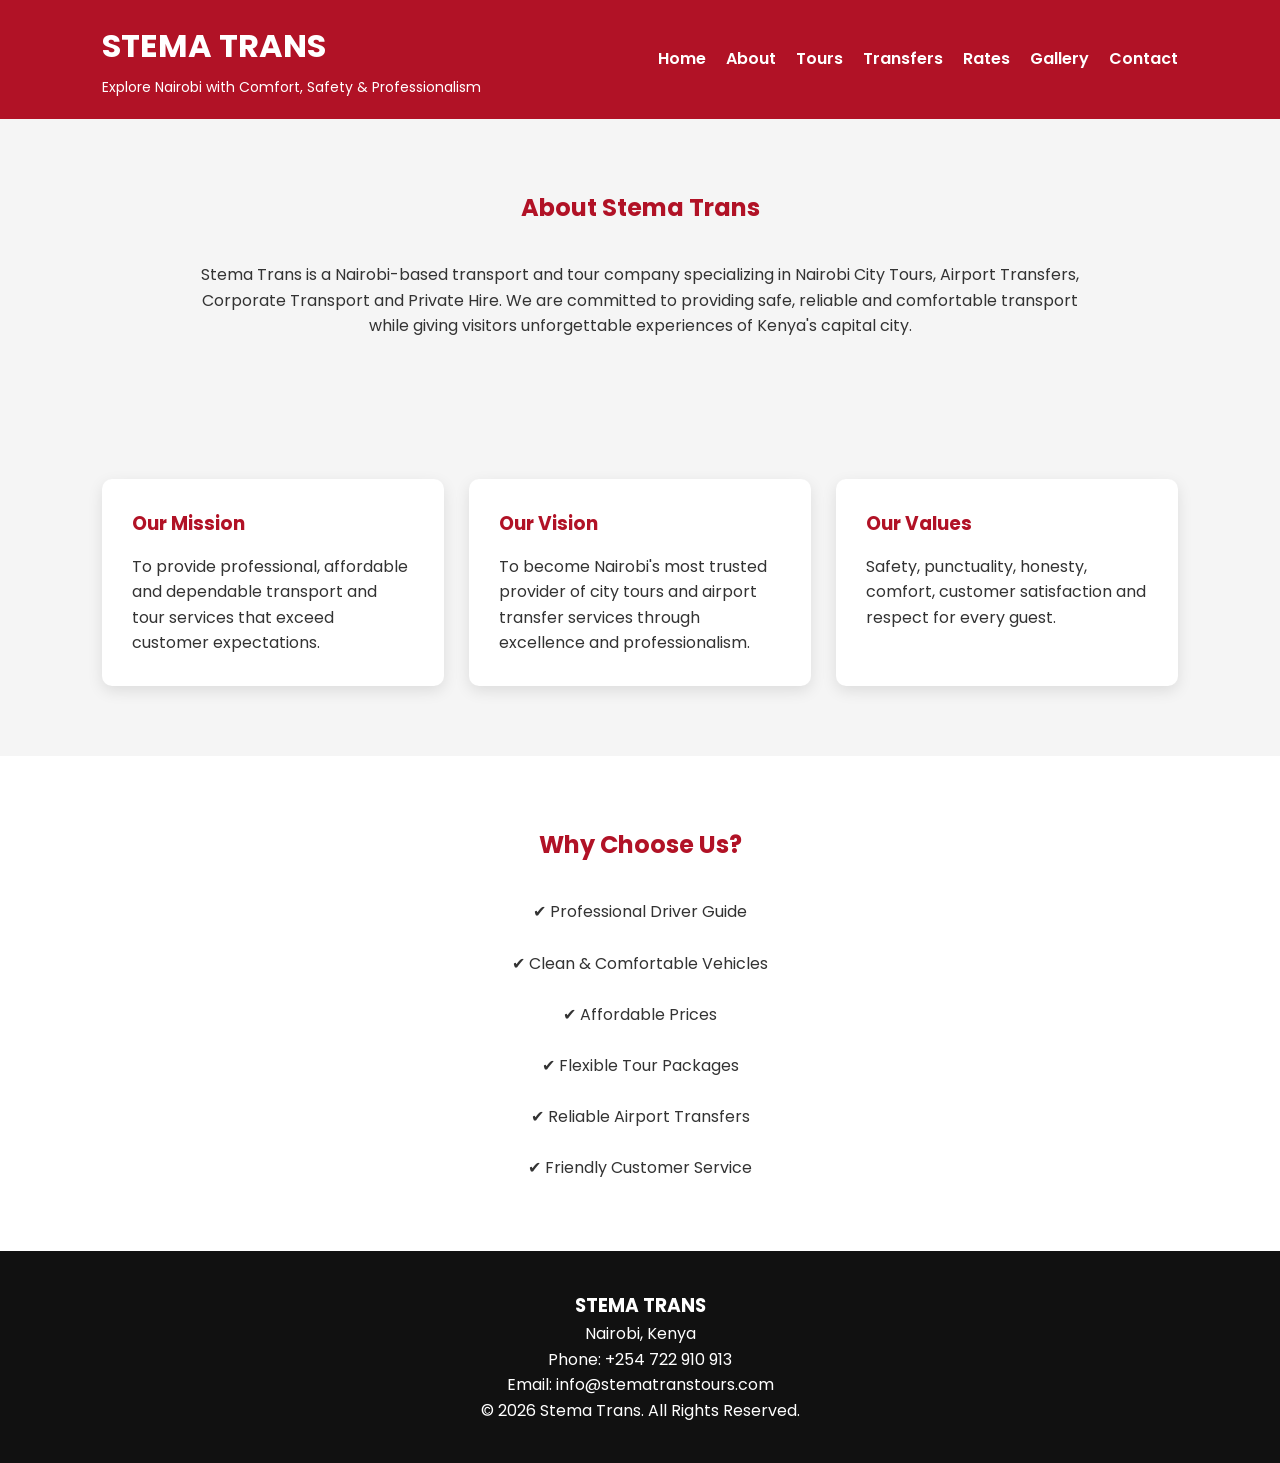
==== about.html @ b0067856 "Add About page for Stema Trans This file contains the HTML structure for the About page of Stema Tra" ====
<!DOCTYPE html>
<html lang="en">

<head>

<meta charset="UTF-8">
<meta name="viewport" content="width=device-width, initial-scale=1.0">

<title>About Stema Trans</title>

<link rel="stylesheet" href="css/style.css">

<link href="https://fonts.googleapis.com/css2?family=Poppins:wght@300;400;600;700&display=swap" rel="stylesheet">

</head>

<body>

<header>

<div class="logo">

<h1>STEMA TRANS</h1>

<p>Explore Nairobi with Comfort, Safety & Professionalism</p>

</div>

<nav>

<a href="index.html">Home</a>

<a href="about.html">About</a>

<a href="tours.html">Tours</a>

<a href="transfers.html">Transfers</a>

<a href="rates.html">Rates</a>

<a href="gallery.html">Gallery</a>

<a href="contact.html">Contact</a>

</nav>

</header>

<section>

<h2>About Stema Trans</h2>

<p style="text-align:center;max-width:900px;margin:auto;">

Stema Trans is a Nairobi-based transport and tour company specializing in Nairobi City Tours, Airport Transfers, Corporate Transport and Private Hire. We are committed to providing safe, reliable and comfortable transport while giving visitors unforgettable experiences of Kenya's capital city.

</p>

</section>

<section>

<div class="cards">

<div class="card">

<h3>Our Mission</h3>

<p>

To provide professional, affordable and dependable transport and tour services that exceed customer expectations.

</p>

</div>

<div class="card">

<h3>Our Vision</h3>

<p>

To become Nairobi's most trusted provider of city tours and airport transfer services through excellence and professionalism.

</p>

</div>

<div class="card">

<h3>Our Values</h3>

<p>

Safety, punctuality, honesty, comfort, customer satisfaction and respect for every guest.

</p>

</div>

</div>

</section>

<section class="welcome">

<h2>Why Choose Us?</h2>

<p>

✔ Professional Driver Guide<br><br>

✔ Clean & Comfortable Vehicles<br><br>

✔ Affordable Prices<br><br>

✔ Flexible Tour Packages<br><br>

✔ Reliable Airport Transfers<br><br>

✔ Friendly Customer Service

</p>

</section>

<footer>

<h3>STEMA TRANS</h3>

<p>Nairobi, Kenya</p>

<p>Phone: +254 722 910 913</p>

<p>Email: info@stematranstours.com</p>

<p>© 2026 Stema Trans. All Rights Reserved.</p>

</footer>

</body>

</html>
---- css/style.css ----
*{
margin:0;
padding:0;
box-sizing:border-box;
font-family:'Poppins',sans-serif;
}

body{
background:#f5f5f5;
color:#333;
line-height:1.6;
}

header{
background:#b11226;
color:white;
display:flex;
justify-content:space-between;
align-items:center;
padding:20px 8%;
flex-wrap:wrap;
position:sticky;
top:0;
z-index:1000;
}

.logo h1{
font-size:32px;
}

.logo p{
font-size:14px;
margin-top:5px;
}

nav{
display:flex;
gap:20px;
flex-wrap:wrap;
}

nav a{
color:white;
text-decoration:none;
font-weight:600;
transition:.3s;
}

nav a:hover{
color:#ffd54f;
}

.hero{
height:90vh;
background:linear-gradient(rgba(0,0,0,.55),rgba(0,0,0,.55)),
url("../images/hero.jpg");
background-size:cover;
background-position:center;
display:flex;
justify-content:center;
align-items:center;
text-align:center;
padding:20px;
}

.hero-text{
color:white;
max-width:700px;
}

.hero-text h2{
font-size:52px;
margin-bottom:20px;
}

.hero-text p{
font-size:20px;
margin-bottom:30px;
}

.btn{
display:inline-block;
background:#b11226;
color:white;
padding:15px 35px;
text-decoration:none;
border-radius:5px;
font-weight:bold;
transition:.3s;
}

.btn:hover{
background:#222;
}

section{
padding:70px 8%;
}

section h2{
text-align:center;
margin-bottom:35px;
color:#b11226;
}

.cards{
display:grid;
grid-template-columns:repeat(auto-fit,minmax(280px,1fr));
gap:25px;
}

.card{
background:white;
padding:30px;
border-radius:10px;
box-shadow:0 5px 15px rgba(0,0,0,.1);
transition:.3s;
}

.card:hover{
transform:translateY(-8px);
}

.card h3{
color:#b11226;
margin-bottom:15px;
}

.welcome{
text-align:center;
background:white;
}

.cta{
background:#222;
color:white;
text-align:center;
}

.cta h2{
color:white;
}

.cta p{
margin-bottom:25px;
}

footer{
background:#111;
color:white;
text-align:center;
padding:40px 20px;
}

@media(max-width:768px){

header{
flex-direction:column;
text-align:center;
}

nav{
margin-top:15px;
justify-content:center;
}

.hero-text h2{
font-size:34px;
}

.hero-text p{
font-size:17px;
}

section{
padding:50px 20px;
}

}
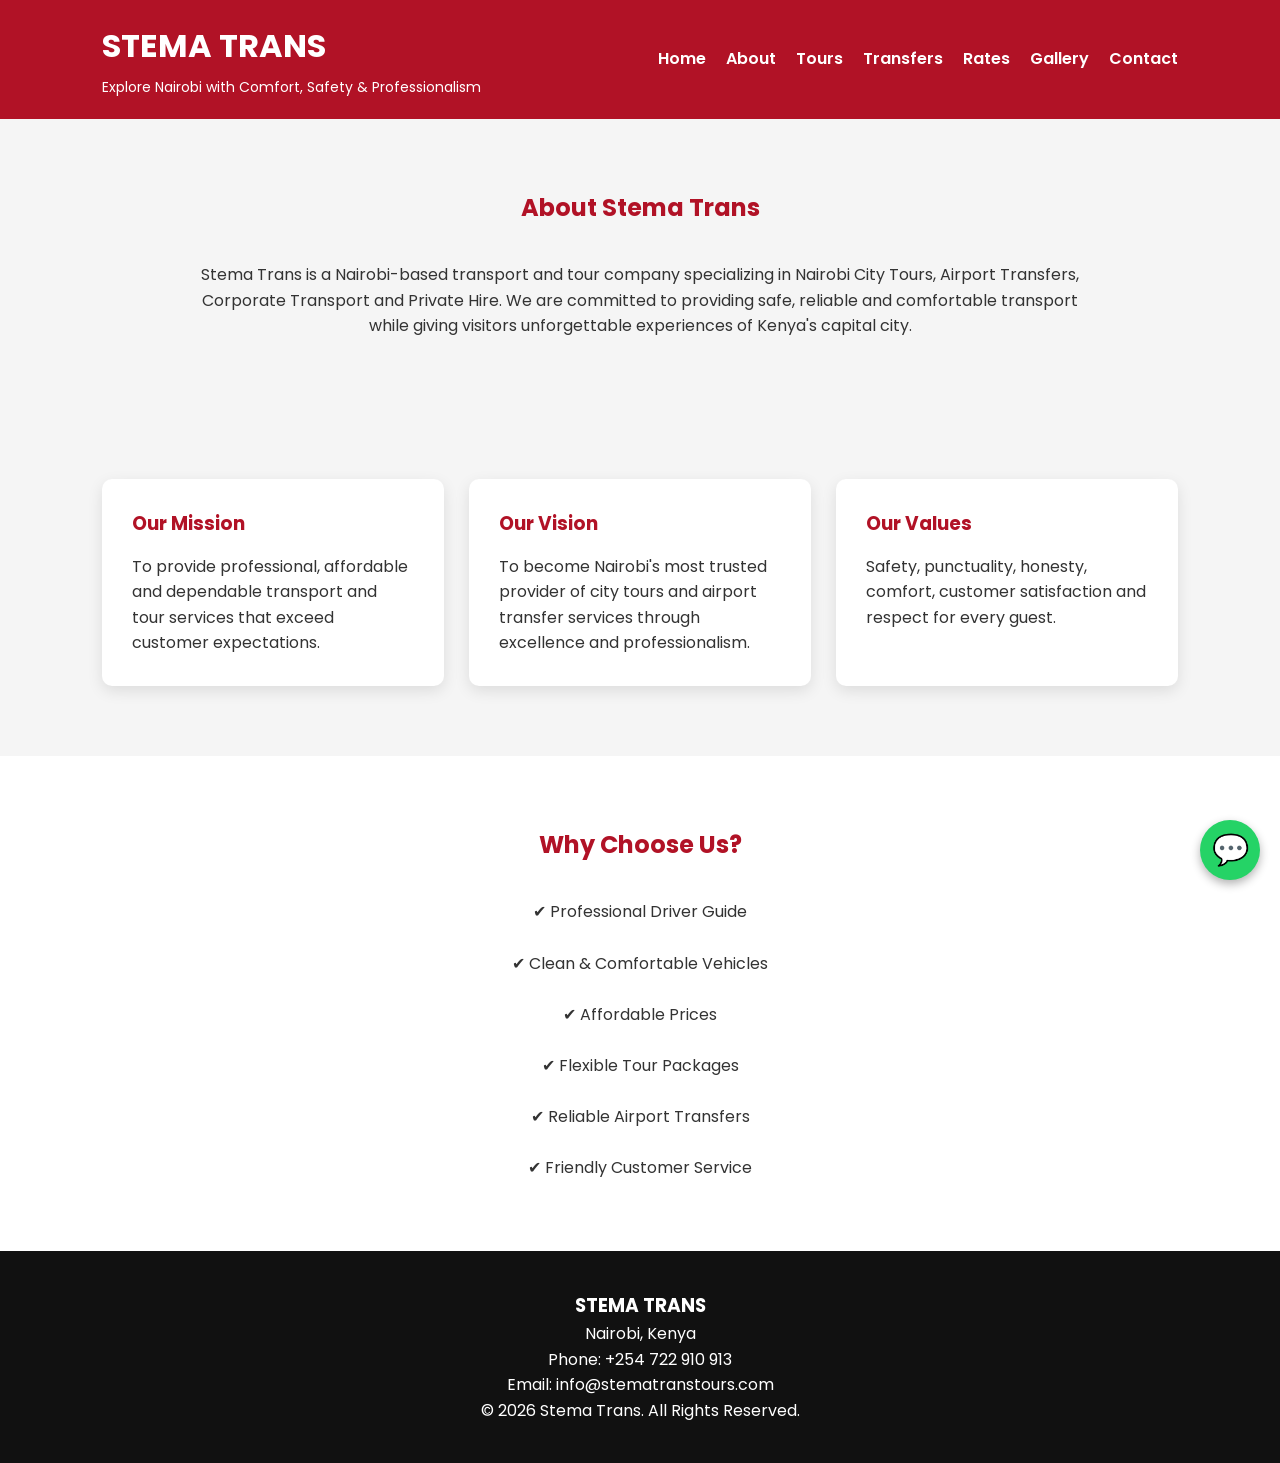
==== commit 40ecbb01: "Add WhatsApp chat link to about.html" ====
--- a/about.html
+++ b/about.html
@@ -137,6 +137,10 @@
 <p>© 2026 Stema Trans. All Rights Reserved.</p>
 
 </footer>
+  <a href="https://wa.me/254722910913" class="whatsapp-float" target="_blank" title="Chat with us on WhatsApp">
+💬
+</a>
+  <script src="js/script.js"></script>
 
 </body>
 
--- a/css/style.css
+++ b/css/style.css
@@ -178,3 +178,27 @@
 }
 
 }
+/* Floating WhatsApp Button */
+
+.whatsapp-float{
+position:fixed;
+bottom:20px;
+right:20px;
+background:#25D366;
+color:white;
+width:60px;
+height:60px;
+border-radius:50%;
+display:flex;
+justify-content:center;
+align-items:center;
+font-size:30px;
+text-decoration:none;
+box-shadow:0 4px 10px rgba(0,0,0,.3);
+z-index:999;
+transition:.3s;
+}
+
+.whatsapp-float:hover{
+transform:scale(1.1);
+}
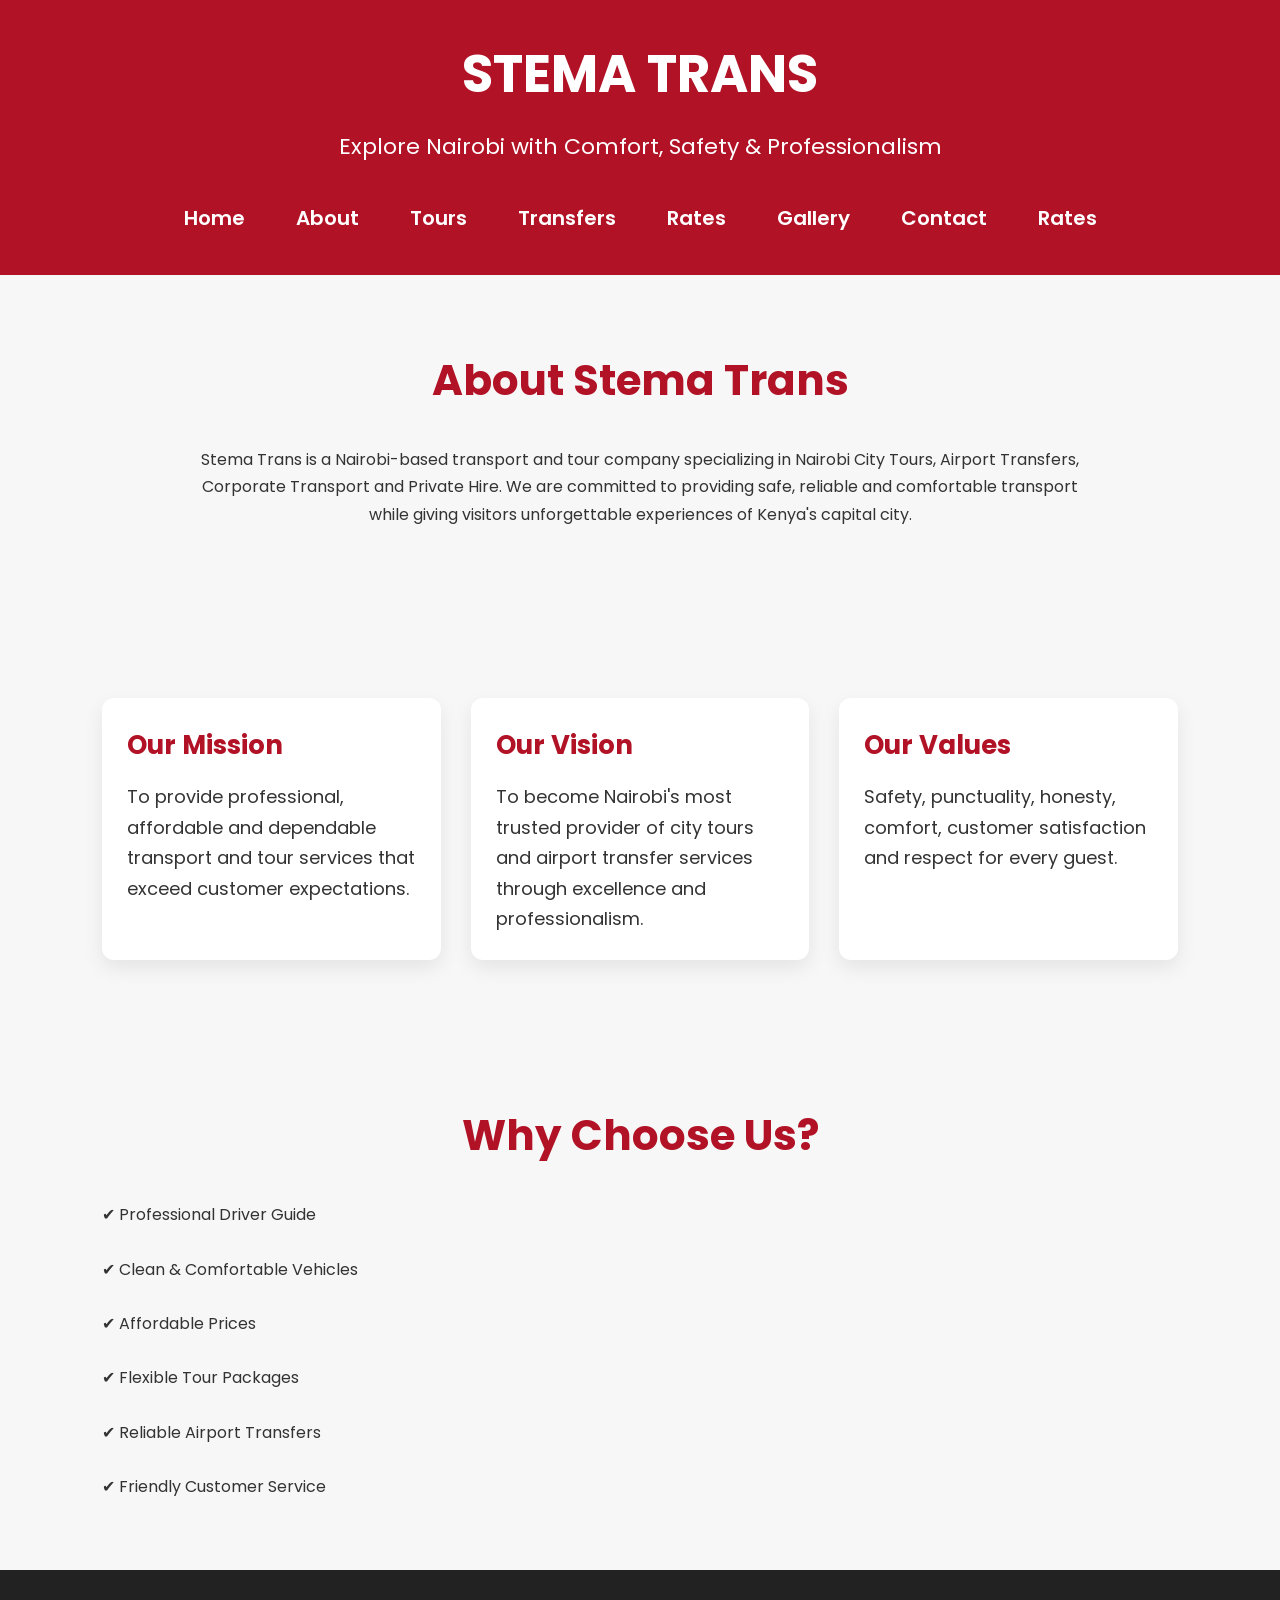
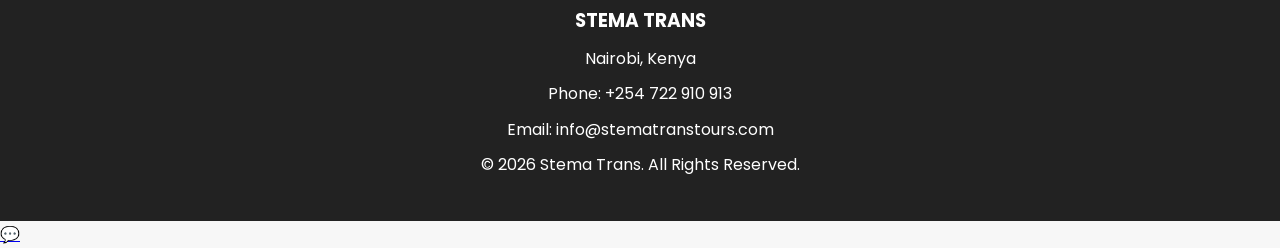
==== commit 49475a3f: "Fix navigation links in about.html" ====
--- a/about.html
+++ b/about.html
@@ -40,8 +40,8 @@
 
 <a href="gallery.html">Gallery</a>
 
-<a href="contact.html">Contact</a>
-
+<a href="contact.html">Contact</a>  
+<a href="rates.html">Rates</a>
 </nav>
 
 </header>
--- a/css/style.css
+++ b/css/style.css
@@ -1,97 +1,110 @@
-
 *{
 margin:0;
 padding:0;
 box-sizing:border-box;
+}
+
+body{
 font-family:'Poppins',sans-serif;
-}
-
-body{
-background:#f5f5f5;
+background:#f7f7f7;
 color:#333;
-line-height:1.6;
+line-height:1.7;
 }
 
 header{
 background:#b11226;
-color:white;
+color:#fff;
+padding:30px 20px;
+text-align:center;
+}
+
+.logo h1{
+font-size:52px;
+font-weight:700;
+margin-bottom:10px;
+}
+
+.logo p{
+font-size:22px;
+}
+
+nav{
+margin-top:25px;
 display:flex;
-justify-content:space-between;
-align-items:center;
-padding:20px 8%;
+justify-content:center;
 flex-wrap:wrap;
-position:sticky;
-top:0;
-z-index:1000;
-}
-
-.logo h1{
-font-size:32px;
-}
-
-.logo p{
-font-size:14px;
-margin-top:5px;
-}
-
-nav{
-display:flex;
-gap:20px;
-flex-wrap:wrap;
+gap:15px;
 }
 
 nav a{
-color:white;
+color:#fff;
 text-decoration:none;
 font-weight:600;
+font-size:20px;
+padding:10px 18px;
+border-radius:6px;
 transition:.3s;
 }
 
 nav a:hover{
-color:#ffd54f;
+background:#fff;
+color:#b11226;
 }
 
 .hero{
-height:90vh;
-background:linear-gradient(rgba(0,0,0,.55),rgba(0,0,0,.55)),
-url("../images/hero.jpg");
+height:85vh;
+background:url("../images/hero.jpg") center center;
 background-size:cover;
-background-position:center;
+background-repeat:no-repeat;
 display:flex;
 justify-content:center;
 align-items:center;
-text-align:center;
+position:relative;
+}
+
+.hero::before{
+content:"";
+position:absolute;
+top:0;
+left:0;
+width:100%;
+height:100%;
+background:rgba(0,0,0,.55);
+}
+
+.hero-content{
+position:relative;
+z-index:2;
+text-align:center;
+color:#fff;
+max-width:800px;
 padding:20px;
 }
 
-.hero-text{
-color:white;
-max-width:700px;
-}
-
-.hero-text h2{
-font-size:52px;
+.hero-content h2{
+font-size:58px;
 margin-bottom:20px;
 }
 
-.hero-text p{
-font-size:20px;
-margin-bottom:30px;
+.hero-content p{
+font-size:24px;
+margin-bottom:35px;
 }
 
 .btn{
 display:inline-block;
 background:#b11226;
-color:white;
-padding:15px 35px;
+color:#fff;
 text-decoration:none;
-border-radius:5px;
-font-weight:bold;
+padding:16px 36px;
+border-radius:8px;
+font-weight:700;
+font-size:18px;
 transition:.3s;
 }
 
 .btn:hover{
-background:#222;
+background:#870d1c;
 }
 
 section{
@@ -100,21 +113,30 @@
 
 section h2{
 text-align:center;
-margin-bottom:35px;
+font-size:42px;
 color:#b11226;
+margin-bottom:30px;
+}
+
+.intro p{
+font-size:20px;
+text-align:center;
+max-width:900px;
+margin:auto;
 }
 
 .cards{
 display:grid;
 grid-template-columns:repeat(auto-fit,minmax(280px,1fr));
-gap:25px;
+gap:30px;
+margin-top:30px;
 }
 
 .card{
-background:white;
-padding:30px;
-border-radius:10px;
-box-shadow:0 5px 15px rgba(0,0,0,.1);
+background:#fff;
+padding:25px;
+border-radius:12px;
+box-shadow:0 8px 20px rgba(0,0,0,.08);
 transition:.3s;
 }
 
@@ -125,80 +147,187 @@
 .card h3{
 color:#b11226;
 margin-bottom:15px;
-}
-
-.welcome{
-text-align:center;
-background:white;
+font-size:26px;
+}
+
+.card p{
+font-size:18px;
+}
+
+.card img{
+width:100%;
+height:220px;
+object-fit:cover;
+border-radius:10px;
+margin-bottom:15px;
+}
+
+.fleet{
+background:#f2f2f2;
 }
 
 .cta{
+background:#b11226;
+color:#fff;
+text-align:center;
+}
+
+.cta h2{
+color:#fff;
+}
+
+.cta p{
+font-size:20px;
+margin-bottom:25px;
+}
+
+.cta .btn{
+background:#fff;
+color:#b11226;
+}
+
+.cta .btn:hover{
+background:#eeeeee;
+}
+
+footer{
 background:#222;
-color:white;
-text-align:center;
-}
-
-.cta h2{
-color:white;
-}
-
-.cta p{
-margin-bottom:25px;
-}
-
-footer{
-background:#111;
-color:white;
-text-align:center;
-padding:40px 20px;
-}
-
-@media(max-width:768px){
-
-header{
-flex-direction:column;
-text-align:center;
-}
-
-nav{
-margin-top:15px;
-justify-content:center;
-}
-
-.hero-text h2{
-font-size:34px;
-}
-
-.hero-text p{
-font-size:17px;
-}
-
-section{
-padding:50px 20px;
-}
-
-}
-/* Floating WhatsApp Button */
-
-.whatsapp-float{
+color:#fff;
+text-align:center;
+padding:35px 20px;
+}
+
+footer p{
+margin:8px 0;
+}
+
+.whatsapp{
 position:fixed;
 bottom:20px;
 right:20px;
-background:#25D366;
-color:white;
 width:60px;
 height:60px;
+background:#25D366;
+color:#fff;
 border-radius:50%;
 display:flex;
+align-items:center;
 justify-content:center;
-align-items:center;
 font-size:30px;
 text-decoration:none;
-box-shadow:0 4px 10px rgba(0,0,0,.3);
+box-shadow:0 6px 15px rgba(0,0,0,.25);
 z-index:999;
-transition:.3s;
-}
-
-.whatsapp-float:hover{
+}
+
+.whatsapp:hover{
 transform:scale(1.1);
 }
+
+@media(max-width:768px){
+
+.logo h1{
+font-size:38px;
+}
+
+.logo p{
+font-size:18px;
+}
+
+nav{
+gap:10px;
+}
+
+nav a{
+font-size:18px;
+padding:8px 12px;
+}
+
+.hero{
+height:70vh;
+}
+
+.hero-content h2{
+font-size:38px;
+}
+
+.hero-content p{
+font-size:20px;
+}
+
+section{
+padding:50px 6%;
+}
+
+section h2{
+font-size:34px;
+}
+
+.card img{
+height:180px;
+}
+
+.btn{
+width:100%;
+max-width:320px;
+text-align:center;
+}
+}
+/* BOOKING FORM */
+
+.booking-form{
+    max-width:600px;
+    margin:30px auto;
+    display:flex;
+    flex-direction:column;
+    gap:15px;
+}
+
+.booking-form input,
+.booking-form select,
+.booking-form textarea{
+    width:100%;
+    padding:15px;
+    border:1px solid #ddd;
+    border-radius:8px;
+    font-size:16px;
+    font-family:inherit;
+}
+
+.booking-form input:focus,
+.booking-form select:focus,
+.booking-form textarea:focus{
+    outline:none;
+    border-color:#b11226;
+}
+
+.booking-form button{
+    background:#b11226;
+    color:#fff;
+    border:none;
+    padding:15px;
+    font-size:18px;
+    font-weight:bold;
+    border-radius:8px;
+    cursor:pointer;
+    transition:0.3s;
+}
+
+.booking-form button:hover{
+    background:#8d0e1f;
+}
+
+.cta{
+    background:#b11226;
+    color:#fff;
+    text-align:center;
+    padding:60px 20px;
+}
+
+.cta h2{
+    color:#fff;
+    margin-bottom:15px;
+}
+
+.cta p{
+    margin-bottom:30px;
+}
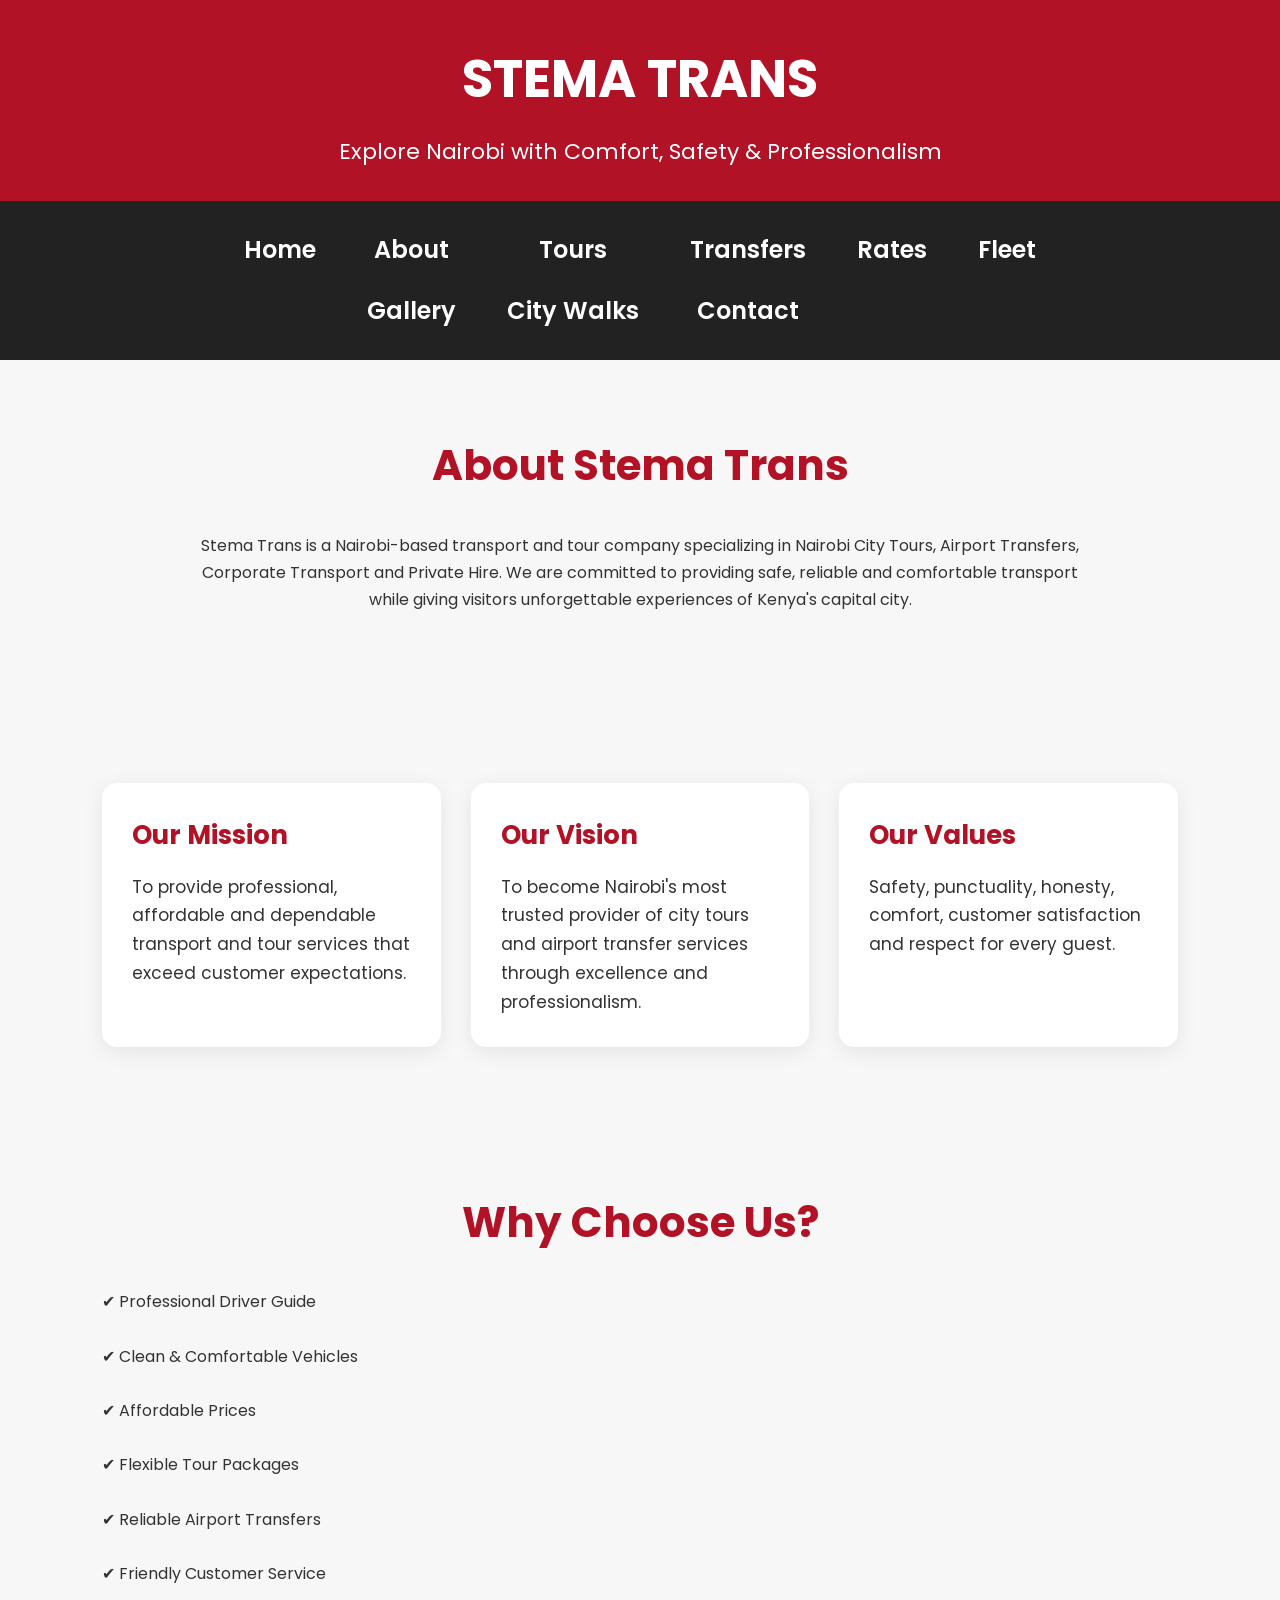
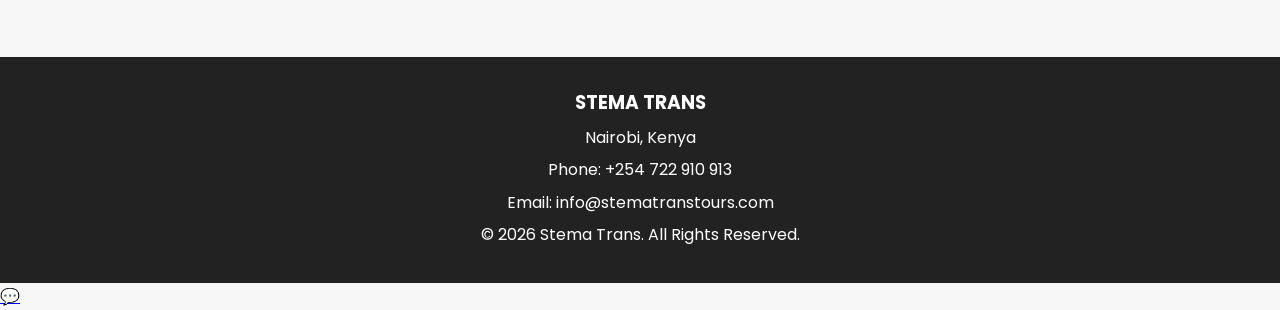
==== commit 48103783: "Revise navigation links in about.html Updated the navigation links in about.html to include 'Fleet' " ====
--- a/about.html
+++ b/about.html
@@ -1,4 +1,4 @@
-<!DOCTYPE html>
+ <!DOCTYPE html>
 <html lang="en">
 
 <head>
@@ -27,21 +27,15 @@
 </div>
 
 <nav>
-
-<a href="index.html">Home</a>
-
-<a href="about.html">About</a>
-
-<a href="tours.html">Tours</a>
-
-<a href="transfers.html">Transfers</a>
-
-<a href="rates.html">Rates</a>
-
-<a href="gallery.html">Gallery</a>
-
-<a href="contact.html">Contact</a>  
-<a href="rates.html">Rates</a>
+  <a href="index.html">Home</a>
+  <a href="about.html">About</a>
+  <a href="tours.html">Tours</a>
+  <a href="transfers.html">Transfers</a>
+  <a href="rates.html">Rates</a>
+  <a href="fleet.html">Fleet</a>
+  <a href="gallery.html">Gallery</a>
+  <a href="citywalks.html">City Walks</a>
+  <a href="contact.html">Contact</a>
 </nav>
 
 </header>
--- a/css/style.css
+++ b/css/style.css
@@ -1,333 +1,423 @@
-*{
-margin:0;
-padding:0;
-box-sizing:border-box;
-}
-
-body{
-font-family:'Poppins',sans-serif;
-background:#f7f7f7;
-color:#333;
-line-height:1.7;
-}
-
-header{
-background:#b11226;
-color:#fff;
-padding:30px 20px;
-text-align:center;
-}
-
-.logo h1{
-font-size:52px;
-font-weight:700;
-margin-bottom:10px;
-}
-
-.logo p{
-font-size:22px;
-}
-
-nav{
-margin-top:25px;
-display:flex;
-justify-content:center;
-flex-wrap:wrap;
-gap:15px;
-}
-
-nav a{
-color:#fff;
-text-decoration:none;
-font-weight:600;
-font-size:20px;
-padding:10px 18px;
-border-radius:6px;
-transition:.3s;
-}
-
-nav a:hover{
-background:#fff;
-color:#b11226;
-}
-
-.hero{
-height:85vh;
-background:url("../images/hero.jpg") center center;
-background-size:cover;
-background-repeat:no-repeat;
-display:flex;
-justify-content:center;
-align-items:center;
-position:relative;
-}
-
-.hero::before{
-content:"";
-position:absolute;
-top:0;
-left:0;
-width:100%;
-height:100%;
-background:rgba(0,0,0,.55);
-}
-
-.hero-content{
-position:relative;
-z-index:2;
-text-align:center;
-color:#fff;
-max-width:800px;
-padding:20px;
-}
-
-.hero-content h2{
-font-size:58px;
-margin-bottom:20px;
-}
-
-.hero-content p{
-font-size:24px;
-margin-bottom:35px;
-}
-
-.btn{
-display:inline-block;
-background:#b11226;
-color:#fff;
-text-decoration:none;
-padding:16px 36px;
-border-radius:8px;
-font-weight:700;
-font-size:18px;
-transition:.3s;
-}
-
-.btn:hover{
-background:#870d1c;
-}
-
-section{
-padding:70px 8%;
-}
-
-section h2{
-text-align:center;
-font-size:42px;
-color:#b11226;
-margin-bottom:30px;
-}
-
-.intro p{
-font-size:20px;
-text-align:center;
-max-width:900px;
-margin:auto;
-}
-
-.cards{
-display:grid;
-grid-template-columns:repeat(auto-fit,minmax(280px,1fr));
-gap:30px;
-margin-top:30px;
-}
-
-.card{
-background:#fff;
-padding:25px;
-border-radius:12px;
-box-shadow:0 8px 20px rgba(0,0,0,.08);
-transition:.3s;
-}
-
-.card:hover{
-transform:translateY(-8px);
-}
-
-.card h3{
-color:#b11226;
-margin-bottom:15px;
-font-size:26px;
-}
-
-.card p{
-font-size:18px;
-}
-
-.card img{
-width:100%;
-height:220px;
-object-fit:cover;
-border-radius:10px;
-margin-bottom:15px;
-}
-
-.fleet{
-background:#f2f2f2;
-}
-
-.cta{
-background:#b11226;
-color:#fff;
-text-align:center;
-}
-
-.cta h2{
-color:#fff;
-}
-
-.cta p{
-font-size:20px;
-margin-bottom:25px;
-}
-
-.cta .btn{
-background:#fff;
-color:#b11226;
-}
-
-.cta .btn:hover{
-background:#eeeeee;
-}
-
-footer{
-background:#222;
-color:#fff;
-text-align:center;
-padding:35px 20px;
-}
-
-footer p{
-margin:8px 0;
-}
-
-.whatsapp{
-position:fixed;
-bottom:20px;
-right:20px;
-width:60px;
-height:60px;
-background:#25D366;
-color:#fff;
-border-radius:50%;
-display:flex;
-align-items:center;
-justify-content:center;
-font-size:30px;
-text-decoration:none;
-box-shadow:0 6px 15px rgba(0,0,0,.25);
-z-index:999;
-}
-
-.whatsapp:hover{
-transform:scale(1.1);
-}
-
-@media(max-width:768px){
-
-.logo h1{
-font-size:38px;
-}
-
-.logo p{
-font-size:18px;
-}
-
-nav{
-gap:10px;
-}
-
-nav a{
-font-size:18px;
-padding:8px 12px;
-}
-
-.hero{
-height:70vh;
-}
-
-.hero-content h2{
-font-size:38px;
-}
-
-.hero-content p{
-font-size:20px;
-}
-
-section{
-padding:50px 6%;
-}
-
-section h2{
-font-size:34px;
-}
-
-.card img{
-height:180px;
-}
-
-.btn{
-width:100%;
-max-width:320px;
-text-align:center;
-}
-}
-/* BOOKING FORM */
-
-.booking-form{
-    max-width:600px;
-    margin:30px auto;
-    display:flex;
-    flex-direction:column;
-    gap:15px;
-}
-
-.booking-form input,
-.booking-form select,
-.booking-form textarea{
-    width:100%;
-    padding:15px;
-    border:1px solid #ddd;
-    border-radius:8px;
-    font-size:16px;
-    font-family:inherit;
-}
-
-.booking-form input:focus,
-.booking-form select:focus,
-.booking-form textarea:focus{
-    outline:none;
-    border-color:#b11226;
-}
-
-.booking-form button{
-    background:#b11226;
-    color:#fff;
-    border:none;
-    padding:15px;
-    font-size:18px;
-    font-weight:bold;
-    border-radius:8px;
-    cursor:pointer;
-    transition:0.3s;
-}
-
-.booking-form button:hover{
-    background:#8d0e1f;
-}
-
-.cta{
-    background:#b11226;
-    color:#fff;
-    text-align:center;
-    padding:60px 20px;
-}
-
-.cta h2{
-    color:#fff;
-    margin-bottom:15px;
-}
-
-.cta p{
-    margin-bottom:30px;
-}
+/* =========================================================
+   STEMA TRANS - COMPLETE WEBSITE CSS
+   ========================================================= */
+
+* {
+  margin: 0;
+  padding: 0;
+  box-sizing: border-box;
+}
+
+html {
+  scroll-behavior: smooth;
+}
+
+body {
+  font-family: "Poppins", Arial, sans-serif;
+  background: #f7f7f7;
+  color: #333;
+  line-height: 1.7;
+}
+
+/* =========================================================
+   HEADER
+   ========================================================= */
+
+header {
+  background: #b11226;
+  color: #fff;
+  text-align: center;
+  padding: 35px 20px 30px;
+}
+
+.logo h1 {
+  font-size: 52px;
+  font-weight: 700;
+  margin-bottom: 10px;
+  color: #fff;
+}
+
+.logo p {
+  font-size: 22px;
+  color: #fff;
+  margin: 0;
+}
+
+/* =========================================================
+   NAVIGATION
+   ========================================================= */
+
+header nav {
+  background: #222;
+  margin: 30px -20px -30px;
+  padding: 25px 20px;
+  display: flex;
+  justify-content: center;
+}
+
+header nav {
+  display: grid;
+  grid-template-columns: repeat(6, auto);
+  justify-content: center;
+  align-items: center;
+  column-gap: 35px;
+  row-gap: 12px;
+}
+
+/* All navigation links */
+
+header nav a {
+  display: block;
+  color: #fff;
+  text-decoration: none;
+  font-size: 24px;
+  font-weight: 600;
+  padding: 4px 8px;
+  margin: 0;
+  border-radius: 4px;
+  white-space: nowrap;
+  transition: 0.3s ease;
+}
+
+/* Put Gallery, City Walks and Contact on row 2 */
+
+header nav a:nth-child(7) {
+  grid-column: 2;
+}
+
+header nav a:nth-child(8) {
+  grid-column: 3;
+}
+
+header nav a:nth-child(9) {
+  grid-column: 4;
+}
+
+header nav a:hover {
+  background: #fff;
+  color: #b11226;
+}
+
+/* =========================================================
+   HERO
+   ========================================================= */
+
+.hero {
+  min-height: 85vh;
+  background: url("../images/hero.jpg") center center;
+  background-size: cover;
+  background-repeat: no-repeat;
+
+  display: flex;
+  justify-content: center;
+  align-items: center;
+
+  position: relative;
+  text-align: center;
+}
+
+.hero::before {
+  content: "";
+  position: absolute;
+  top: 0;
+  left: 0;
+  width: 100%;
+  height: 100%;
+  background: rgba(0, 0, 0, 0.55);
+}
+
+.hero-content {
+  position: relative;
+  z-index: 2;
+  text-align: center;
+  color: #fff;
+  max-width: 900px;
+  padding: 30px;
+}
+
+.hero-content h2 {
+  font-size: 58px;
+  margin-bottom: 20px;
+  color: #fff;
+}
+
+.hero-content p {
+  font-size: 24px;
+  margin-bottom: 35px;
+  color: #fff;
+}
+
+.btn {
+  display: inline-block;
+  background: #b11226;
+  color: #fff;
+  text-decoration: none;
+  padding: 16px 32px;
+  border-radius: 8px;
+  font-weight: 700;
+  font-size: 18px;
+  transition: 0.3s;
+}
+
+.btn:hover {
+  background: #870d1c;
+}
+
+/* =========================================================
+   SECTIONS
+   ========================================================= */
+
+section {
+  padding: 70px 8%;
+}
+
+section h2 {
+  text-align: center;
+  font-size: 42px;
+  color: #b11226;
+  margin-bottom: 30px;
+}
+
+.intro p {
+  font-size: 20px;
+  text-align: center;
+  max-width: 900px;
+  margin: auto;
+}
+
+/* =========================================================
+   CARDS
+   ========================================================= */
+
+.cards {
+  display: grid;
+  grid-template-columns: repeat(auto-fit, minmax(280px, 1fr));
+  gap: 30px;
+  margin-top: 30px;
+}
+
+.card {
+  background: #fff;
+  padding: 30px;
+  border-radius: 15px;
+  box-shadow: 0 5px 20px rgba(0, 0, 0, 0.08);
+}
+
+.card h3 {
+  color: #b11226;
+  font-size: 26px;
+  margin-bottom: 15px;
+}
+
+.card p {
+  font-size: 17px;
+}
+
+/* =========================================================
+   GALLERY
+   ========================================================= */
+
+.gallery {
+  display: grid;
+  grid-template-columns: repeat(auto-fit, minmax(280px, 1fr));
+  gap: 25px;
+}
+
+.gallery img {
+  width: 100%;
+  height: 250px;
+  object-fit: cover;
+  border-radius: 12px;
+  display: block;
+}
+
+/* =========================================================
+   FORMS
+   ========================================================= */
+
+form {
+  max-width: 800px;
+  margin: auto;
+}
+
+form input,
+form select,
+form textarea {
+  width: 100%;
+  padding: 15px;
+  margin-bottom: 18px;
+  border: 1px solid #ccc;
+  border-radius: 8px;
+  font-family: inherit;
+  font-size: 16px;
+  background: #fff;
+}
+
+form textarea {
+  min-height: 140px;
+  resize: vertical;
+}
+
+form button {
+  background: #b11226;
+  color: #fff;
+  border: none;
+  padding: 15px 30px;
+  border-radius: 8px;
+  font-size: 17px;
+  font-weight: 700;
+  cursor: pointer;
+}
+
+form button:hover {
+  background: #870d1c;
+}
+
+/* =========================================================
+   PRICE BOX
+   ========================================================= */
+
+#priceBox {
+  background: #fff;
+  padding: 25px;
+  border-radius: 12px;
+  margin: 25px 0;
+  box-shadow: 0 4px 15px rgba(0, 0, 0, 0.06);
+}
+
+#priceBox strong {
+  color: #b11226;
+}
+
+/* =========================================================
+   NOTICE
+   ========================================================= */
+
+.notice {
+  background: #f5f5f5;
+  border-left: 6px solid #b11226;
+  padding: 25px;
+  margin: 25px 0;
+  border-radius: 4px;
+}
+
+/* =========================================================
+   FOOTER
+   ========================================================= */
+
+footer {
+  background: #222;
+  color: #fff;
+  text-align: center;
+  padding: 30px 20px;
+}
+
+footer p {
+  margin: 5px 0;
+}
+
+/* =========================================================
+   MOBILE
+   ========================================================= */
+
+@media (max-width: 768px) {
+
+  header {
+    padding: 25px 15px 20px;
+  }
+
+  .logo h1 {
+    font-size: 40px;
+  }
+
+  .logo p {
+    font-size: 18px;
+  }
+
+  /*
+     Mobile navigation:
+     Keep it compact instead of the huge
+     two-column menu from before.
+  */
+
+  header nav {
+    margin: 25px -15px -20px;
+    padding: 18px 10px;
+
+    display: grid;
+    grid-template-columns: repeat(3, 1fr);
+    gap: 8px;
+  }
+
+  header nav a {
+    font-size: 17px;
+    padding: 8px 3px;
+    text-align: center;
+  }
+
+  /* Reset desktop positioning */
+
+  header nav a:nth-child(7),
+  header nav a:nth-child(8),
+  header nav a:nth-child(9) {
+    grid-column: auto;
+  }
+
+  .hero {
+    min-height: 65vh;
+  }
+
+  .hero-content {
+    padding: 20px;
+  }
+
+  .hero-content h2 {
+    font-size: 38px;
+  }
+
+  .hero-content p {
+    font-size: 18px;
+  }
+
+  section {
+    padding: 50px 6%;
+  }
+
+  section h2 {
+    font-size: 34px;
+  }
+}
+
+/* =========================================================
+   SMALL PHONES
+   ========================================================= */
+
+@media (max-width: 480px) {
+
+  .logo h1 {
+    font-size: 34px;
+  }
+
+  .logo p {
+    font-size: 16px;
+  }
+
+  header nav {
+    grid-template-columns: repeat(3, 1fr);
+    column-gap: 3px;
+    row-gap: 5px;
+  }
+
+  header nav a {
+    font-size: 15px;
+    padding: 7px 2px;
+  }
+
+  .hero-content h2 {
+    font-size: 32px;
+  }
+
+  .hero-content p {
+    font-size: 17px;
+  }
+}
